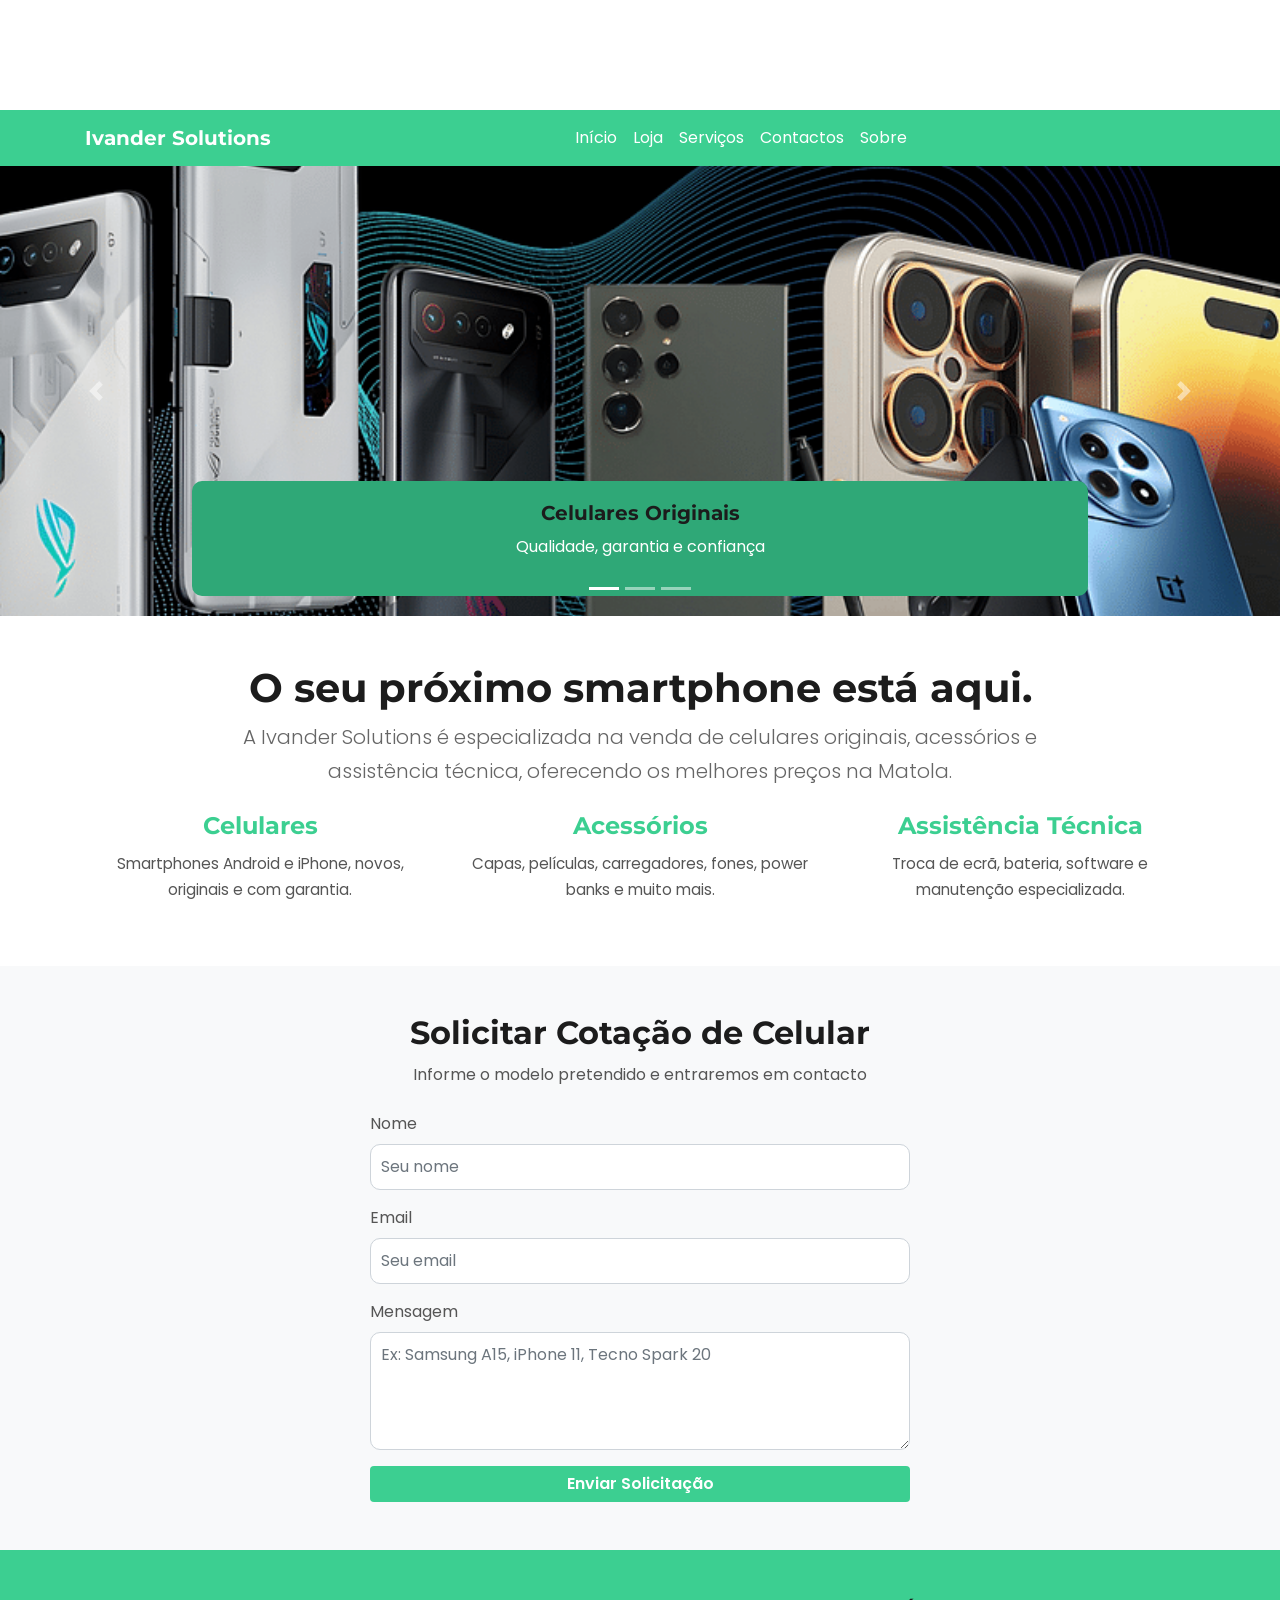
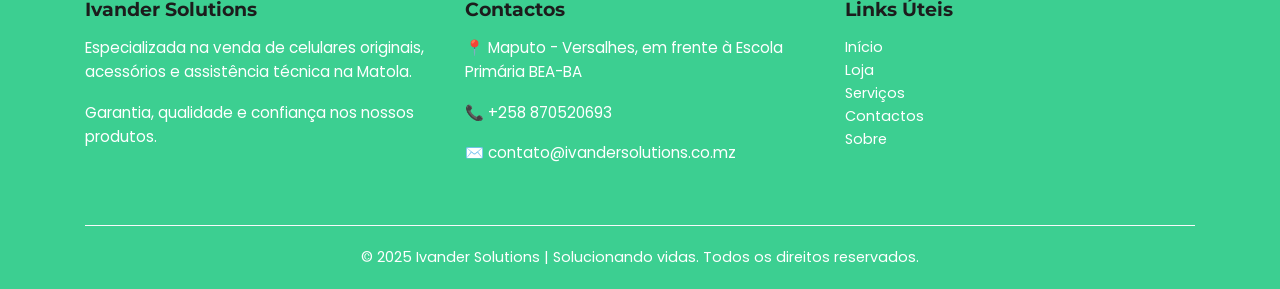
==== index.html @ b2d45173 "Initial commit: add website structure, CSS, and README (project under development) Responsive web pl" ====
<!DOCTYPE html>
<html lang="pt">
<head>
    <meta charset="UTF-8">
    <meta name="viewport" content="width=device-width, initial-scale=1.0">

    <title>Ivander Solutions | Solucionando vidas</title>

    <meta name="description" content="Ivander Solutions - Venda de celulares originais, smartphones, acessórios e assistência técnica especializada na Matola.">

    <link rel="stylesheet" href="https://stackpath.bootstrapcdn.com/bootstrap/4.1.3/css/bootstrap.min.css">

    <link href="https://fonts.googleapis.com/css2?family=Poppins:wght@300;400;500;600;700&family=Montserrat:wght@500;600;700&display=swap" rel="stylesheet">


    <link rel="stylesheet" href="css/Ivander.css">
</head>

<body>

<!-- NAVBAR -->
<nav class="navbar navbar-expand-lg navbar-light bg-white shadow-sm">
    <div class="container">
        <a class="navbar-brand font-weight-bold text-primary" href="Home.html">
            Ivander Solutions
        </a>

        <button class="navbar-toggler" type="button" data-toggle="collapse" data-target="#navbarNav">
            <span class="navbar-toggler-icon"></span>
        </button>

        <div class="collapse navbar-collapse" id="navbarNav">
            <ul class="navbar-nav mx-auto">
                <li class="nav-item active">
                    <a class="nav-link text-primary" href="Home.html">Início</a>
                </li>
                <li class="nav-item">
                    <a class="nav-link text-primary" href="Loja.html">Loja</a>
                </li>
                <li class="nav-item">
                    <a class="nav-link text-primary" href="Servicos.html">Serviços</a>
                </li>
                <li class="nav-item">
                    <a class="nav-link text-primary" href="Contactos.html">Contactos</a>
                </li>
                 <li class="nav-item">
                    <a class="nav-link text-primary" href="Sobre.html">Sobre</a>
                </li>
            </ul>
        </div>
    </div>
</nav>

<!-- CAROUSEL -->
<div id="carouselHome" class="carousel slide" data-ride="carousel">
    <ol class="carousel-indicators">
        <li data-target="#carouselHome" data-slide-to="0" class="active"></li>
        <li data-target="#carouselHome" data-slide-to="1"></li>
        <li data-target="#carouselHome" data-slide-to="2"></li>
    </ol>

    <div class="carousel-inner">

        <div class="carousel-item active">
            <img src="Imagens/carousel/Cell.jpg" class="d-block w-100" alt="Venda de celulares">
            <div class="carousel-caption d-none d-md-block">
                <h5>Celulares Originais</h5>
                <p>Qualidade, garantia e confiança</p>
            </div>
        </div>

        <div class="carousel-item">
            <img src="Imagens/carousel/Assis.jpg" class="d-block w-100" alt="Smartphones modernos">
            <div class="carousel-caption d-none d-md-block">
                <h5>Últimos Lançamentos</h5>
                <p>Samsung, iPhone, Tecno, Infinix e Xiaomi</p>
            </div>
        </div>

        <div class="carousel-item">
            <img src="Imagens/carousel/Last.jpg" class="d-block w-100" alt="Assistência técnica">
            <div class="carousel-caption d-none d-md-block">
                <h5>Assistência Técnica</h5>
                <p>Reparação rápida e garantida</p>
            </div>
        </div>

    </div>

    <a class="carousel-control-prev" href="#carouselHome" data-slide="prev">
        <span class="carousel-control-prev-icon"></span>
    </a>
    <a class="carousel-control-next" href="#carouselHome" data-slide="next">
        <span class="carousel-control-next-icon"></span>
    </a>
</div>

<!-- APRESENTAÇÃO -->
<section class="container my-5">
    <div class="text-center">
        <h1>O seu próximo smartphone está aqui.</h1>
        <p class="lead">
            A Ivander Solutions é especializada na venda de celulares originais,
            acessórios e assistência técnica, oferecendo os melhores preços na Matola.
        </p>
    </div>

    <div class="row text-center mt-4">
        <div class="col-md-4">
            <h4>Celulares</h4>
            <p>
                Smartphones Android e iPhone, novos, originais e com garantia.
            </p>
        </div>

        <div class="col-md-4">
            <h4>Acessórios</h4>
            <p>
                Capas, películas, carregadores, fones, power banks e muito mais.
            </p>
        </div>

        <div class="col-md-4">
            <h4>Assistência Técnica</h4>
            <p>
                Troca de ecrã, bateria, software e manutenção especializada.
            </p>
        </div>
    </div>
</section>

<!-- FORMULÁRIO DE COTAÇÃO -->
<section class="bg-light py-5">
    <div class="container">
        <div class="text-center mb-4">
            <h2>Solicitar Cotação de Celular</h2>
            <p>Informe o modelo pretendido e entraremos em contacto</p>
        </div>

        <div class="row justify-content-center">
            <div class="col-md-6">
                <form>
                    <div class="form-group">
                        <label>Nome</label>
                        <input type="text" class="form-control" placeholder="Seu nome" required>
                    </div>

                    <div class="form-group">
                        <label>Email</label>
                        <input type="email" class="form-control" placeholder="Seu email" required>
                    </div>

                    <div class="form-group">
                        <label>Mensagem</label>
                        <textarea class="form-control" rows="4"
                        placeholder="Ex: Samsung A15, iPhone 11, Tecno Spark 20"
                        required></textarea>
                    </div>

                    <button class="btn btn-primary btn-block">
                        Enviar Solicitação
                    </button>
                </form>
            </div>
        </div>
    </div>
</section>

<!-- FOOTER -->
<footer class="footer bg-verde-principal text-white pt-5">
    <div class="container">
        <div class="row">

            <!-- Sobre a Empresa -->
            <div class="col-md-4 mb-4">
                <h5 class="footer-title">Ivander Solutions</h5>
                <p>Especializada na venda de celulares originais, acessórios e assistência técnica na Matola.</p>
                <p>Garantia, qualidade e confiança nos nossos produtos.</p>
            </div>

            <!-- Contactos -->
            <div class="col-md-4 mb-4">
                <h5 class="footer-title">Contactos</h5>
                <p>📍 Maputo - Versalhes, em frente à Escola Primária BEA-BA</p>
                <p>📞 +258 870520693</p>
                <p>✉️ contato@ivandersolutions.co.mz</p>
            </div>

            <!-- Links Úteis -->
            <div class="col-md-4 mb-4">
                <h5 class="footer-title">Links Úteis</h5>
                <ul class="list-unstyled">
                    <li><a href="index.html">Início</a></li>
                    <li><a href="Loja.html">Loja</a></li>
                    <li><a href="Servicos.html">Serviços</a></li>
                    <li><a href="Contactos.html">Contactos</a></li>
                    <li><a href="Sobre.html">Sobre</a></li>
                </ul>
            </div>

        </div>

        <hr class="border-light">
        <p class="text-center mb-0">&copy; 2025 Ivander Solutions | Solucionando vidas. Todos os direitos reservados.</p>
    </div>
</footer>

<!-- SCRIPTS -->
<script src="https://code.jquery.com/jquery-3.3.1.slim.min.js"></script>
<script src="https://cdnjs.cloudflare.com/ajax/libs/popper.js/1.14.3/umd/popper.min.js"></script>
<script src="https://stackpath.bootstrapcdn.com/bootstrap/4.1.3/js/bootstrap.min.js"></script>

</body>
</html>
---- css/Ivander.css ----
/* =====================================
   VARIÁVEIS DE CORES (IDENTIDADE VISUAL)
===================================== */
:root {
    --verde-principal: #3ccf91;
    --verde-escuro: #2fa877;
    --preto: #1c1c1c;
    --cinza-claro: #f8f9fa;
    --cinza-texto: #555;
}

/* =====================================
   FONTES PADRONIZADAS
===================================== */
body, html, input, textarea, button, select, a, li, p {
    font-family: 'Poppins', sans-serif;
}

h1, h2, h3, h4, h5, h6, .navbar-brand {
    font-family: 'Montserrat', sans-serif;
    font-weight: 700;
}

/* Botões */
button, .btn, .btn-block, .btn-comprar {
    font-family: 'Poppins', sans-serif;
}

/* Links e listas */
a, li {
    font-family: 'Poppins', sans-serif;
}

/* Cards e textos secundários */
.card-title, .card-text, .lead, .preco, .produto-card p {
    font-family: 'Poppins', sans-serif;
}

/* =====================================
   CONFIGURAÇÕES GERAIS
===================================== */
body {
    background-color: #ffffff;
    color: var(--cinza-texto);
    padding-top: 110px; /* Navbar + respiro visual */
}

h1, h2, h3, h4, h5 {
    color: var(--preto);
}

p {
    line-height: 1.7;
}

/* Mobile */
@media (max-width: 768px) {
    body {
        padding-top: 120px;
    }
}

/* =====================================
   NAVBAR – COR VERDE SEM AZUL NO HOVER
===================================== */
.navbar {
    background-color: var(--verde-principal) !important;
}

/* Texto normal */
.navbar .navbar-brand,
.navbar .nav-link {
    color: #ffffff !important;
}

/* Hover, foco e link ativo */
.navbar .nav-link:hover,
.navbar .nav-link:focus,
.navbar .nav-link.active {
    color: var(--verde-escuro) !important;
    background-color: transparent !important;
}

/* Remove underline */
.navbar .nav-link {
    text-decoration: none;
}

/* Botão da navbar */
.navbar .btn {
    background-color: #ffffff;
    color: var(--verde-principal);
    border: none;
}

.navbar .btn:hover {
    background-color: #f1f1f1;
    color: var(--verde-escuro);
}

/* =====================================
   CAROUSEL
===================================== */
.carousel-item {
    height: 450px; /* altura única */
}

.carousel-item img {
    width: 100%;
    height: 100%;
    object-fit: cover;
    object-position: center;
}

.carousel-caption {
    background: #2fa877;
    padding: 20px;
    border-radius: 10px;
    color: #fff;
}

@media (max-width: 768px) {
    .carousel-item {
        height: 280px;
    }
}

/* =====================================
   SEÇÃO APRESENTAÇÃO (HOME)
===================================== */
section.container h1 {
    color: var(--preto);
}

section.container .lead {
    color: #666;
    max-width: 800px;
    margin: auto;
}

/* =====================================
   CARDS / BLOCOS (HOME E LOJA)
===================================== */
.col-md-4 h4 {
    color: var(--verde-principal);
    margin-bottom: 10px;
}

.col-md-4 p {
    font-size: 0.95rem;
}

/* =====================================
   LOJA – IMAGENS DOS PRODUTOS PADRONIZADAS
===================================== */
.produto-card img,
.card-img-top {
    width: 100%;
    height: 240px;
    object-fit: cover;
    object-position: center;
    background-color: #ffffff;
}

@media (max-width: 768px) {
    .produto-card img,
    .card-img-top {
        height: 200px;
    }
}

/* =====================================
   LOJA – PRIORIDADE VISUAL
===================================== */
.produto-card {
    border: none;
    border-radius: 15px;
    box-shadow: 0 6px 20px #2fa877;
    transition: transform 0.3s ease, box-shadow 0.3s ease;
}

.produto-card:hover {
    transform: translateY(-8px);
    box-shadow: 0 10px 25px #2fa877;
}

.produto-card .card-title {
    font-weight: 600;
    color: var(--preto);
}

.produto-card .preco {
    color: var(--verde-principal);
    font-size: 1.2rem;
    font-weight: 700;
}

/* BOTÃO COMPRAR */
.btn-comprar {
    background-color: var(--verde-principal);
    color: #fff;
    border-radius: 30px;
    padding: 8px 20px;
    border: none;
    font-weight: 600;
}

.btn-comprar:hover {
    background-color: var(--verde-escuro);
}

/* =====================================
   FORMULÁRIOS
===================================== */
.form-control {
    border-radius: 10px;
    padding: 10px;
}

.form-control:focus {
    border-color: var(--verde-principal);
    box-shadow: 0 0 0 0.1rem rgba(60,207,145,0.25);
}

button.btn-block {
    background-color: var(--verde-principal);
    border: none;
    font-weight: 600;
}

button.btn-block:hover {
    background-color: var(--verde-escuro);
}

/* =====================================
   FOOTER
===================================== */
.footer {
    background-color: var(--verde-principal);
    color: #fff;
    font-size: 0.9rem;
    padding: 40px 20px 20px 20px;
}

.footer .footer-title {
    font-weight: 700;
    font-size: 1.2rem;
    margin-bottom: 15px;
}

.footer a {
    color: #fff;
    text-decoration: none;
    transition: color 0.3s ease;
}

.footer a:hover {
    color: var(--verde-escuro);
}

.footer hr {
    border-top: 1px solid rgba(255,255,255,0.3);
    margin: 20px 0;
}

.footer p, .footer li {
    line-height: 1.6;
}

/* =====================================
   WHATSAPP BOTÃO FLUTUANTE
===================================== */
.whatsapp-float {
    position: fixed;
    bottom: 20px;
    right: 20px;
    background-color: #25d366;
    color: #fff;
    width: 60px;
    height: 60px;
    border-radius: 50%;
    font-size: 30px;
    display: flex;
    align-items: center;
    justify-content: center;
    z-index: 999;
    box-shadow: 0 4px 15px rgba(0,0,0,0.3);
    transition: transform 0.3s ease;
}

.whatsapp-float:hover {
    transform: scale(1.1);
}

/* =====================================
   SERVIÇOS – SEÇÃO PRINCIPAL
===================================== */
.servicos-header {
    background-color: var(--cinza-claro);
    padding: 60px 20px;
    text-align: center;
}

.servicos-header h1 {
    color: var(--preto);
    margin-bottom: 15px;
}

.servicos-header .lead {
    color: var(--cinza-texto);
    max-width: 850px;
    margin: auto;
}

/* =====================================
   SERVIÇOS – CARDS
===================================== */
.servico-card {
    border: none;
    border-radius: 15px;
    background-color: #ffffff;
    box-shadow: 0 6px 18px rgba(47,168,119,0.25);
    transition: transform 0.3s ease, box-shadow 0.3s ease;
    height: 100%;
}

.servico-card:hover {
    transform: translateY(-8px);
    box-shadow: 0 12px 28px rgba(47,168,119,0.35);
}

.servico-card .card-body {
    padding: 30px 20px;
    text-align: center;
}

.servico-card .card-title {
    font-size: 1.1rem;
    margin-bottom: 12px;
    color: var(--preto);
}

.servico-card .card-text {
    font-size: 0.95rem;
    color: var(--cinza-texto);
    margin-bottom: 20px;
    line-height: 1.6;
}

/* Ícone opcional */
.servico-icon {
    width: 70px;
    height: 70px;
    margin: 0 auto 20px auto;
    background-color: var(--verde-principal);
    color: #ffffff;
    border-radius: 50%;
    display: flex;
    align-items: center;
    justify-content: center;
    font-size: 28px;
}

/* Botão WhatsApp */
.servico-card .btn-comprar {
    width: 100%;
    font-size: 0.95rem;
    padding: 10px 15px;
}

@media (max-width: 768px) {
    .servicos-header {
        padding: 40px 15px;
    }

    .servico-card .card-body {
        padding: 25px 15px;
    }
}
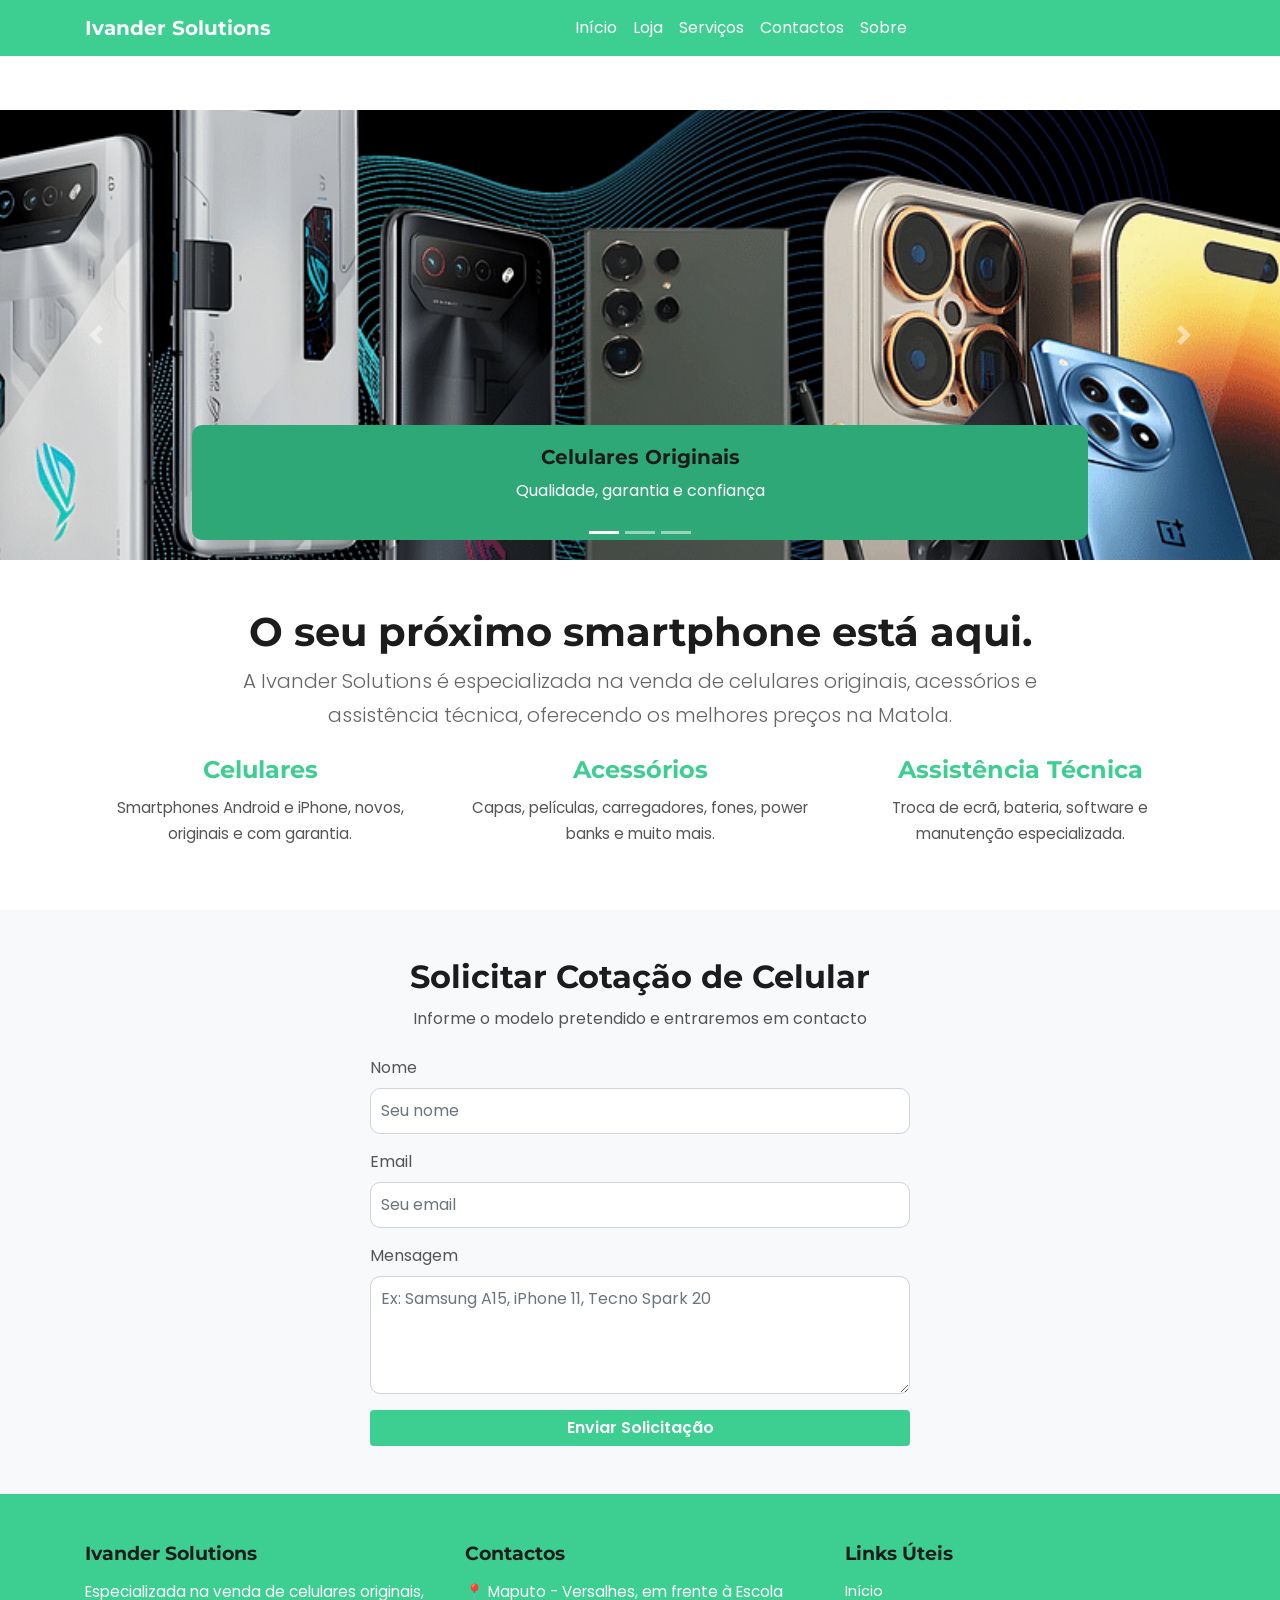
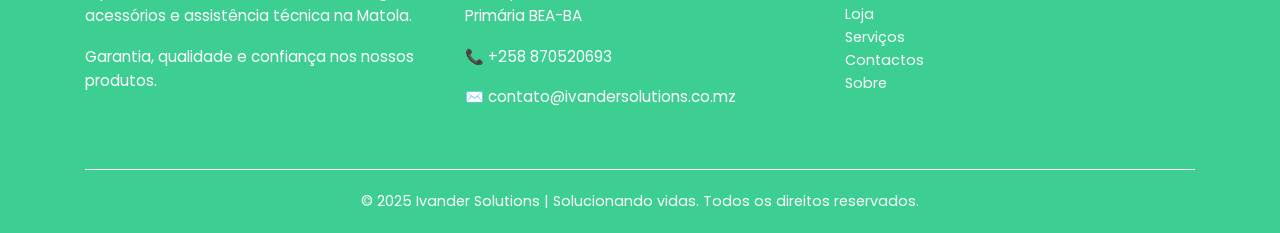
==== commit 9f2e4db7: "Modify navbar for fixed positioning and active link Updated the navbar to be fixed-top and adjusted " ====
--- a/index.html
+++ b/index.html
@@ -19,11 +19,9 @@
 <body>
 
 <!-- NAVBAR -->
-<nav class="navbar navbar-expand-lg navbar-light bg-white shadow-sm">
+<nav class="navbar navbar-expand-lg fixed-top navbar-light bg-white shadow-sm">
     <div class="container">
-        <a class="navbar-brand font-weight-bold text-primary" href="Home.html">
-            Ivander Solutions
-        </a>
+        <a class="navbar-brand" href="index.html">Ivander Solutions</a>
 
         <button class="navbar-toggler" type="button" data-toggle="collapse" data-target="#navbarNav">
             <span class="navbar-toggler-icon"></span>
@@ -31,21 +29,11 @@
 
         <div class="collapse navbar-collapse" id="navbarNav">
             <ul class="navbar-nav mx-auto">
-                <li class="nav-item active">
-                    <a class="nav-link text-primary" href="Home.html">Início</a>
-                </li>
-                <li class="nav-item">
-                    <a class="nav-link text-primary" href="Loja.html">Loja</a>
-                </li>
-                <li class="nav-item">
-                    <a class="nav-link text-primary" href="Servicos.html">Serviços</a>
-                </li>
-                <li class="nav-item">
-                    <a class="nav-link text-primary" href="Contactos.html">Contactos</a>
-                </li>
-                 <li class="nav-item">
-                    <a class="nav-link text-primary" href="Sobre.html">Sobre</a>
-                </li>
+                <li class="nav-item"><a class="nav-link" href="index.html">Início</a></li>
+                <li class="nav-item"><a class="nav-link" href="Loja.html">Loja</a></li>
+                <li class="nav-item active"><a class="nav-link" href="Servicos.html">Serviços</a></li>
+                <li class="nav-item"><a class="nav-link" href="Contacto.html">Contactos</a></li>
+                <li class="nav-item"><a class="nav-link" href="sobre.html">Sobre</a></li>
             </ul>
         </div>
     </div>
@@ -193,8 +181,8 @@
                     <li><a href="index.html">Início</a></li>
                     <li><a href="Loja.html">Loja</a></li>
                     <li><a href="Servicos.html">Serviços</a></li>
-                    <li><a href="Contactos.html">Contactos</a></li>
-                    <li><a href="Sobre.html">Sobre</a></li>
+                    <li><a href="Contacto.html">Contactos</a></li>
+                    <li><a href="sobre.html">Sobre</a></li>
                 </ul>
             </div>
 
@@ -212,3 +200,8 @@
 
 </body>
 </html>
+
+
+
+
+
--- a/css/Ivander.css
+++ b/css/Ivander.css
@@ -377,3 +377,306 @@
         padding: 25px 15px;
     }
 }
+/* =====================================
+   PAGE CONTACTOS
+===================================== */
+.page-contactos {
+    padding-top: 90px; /* Igual ao home e loja */
+}
+
+.contactos-header {
+    background-color: var(--cinza-claro);
+    padding: 60px 20px;
+    text-align: center;
+}
+
+.contactos-header h1 {
+    color: var(--preto);
+    margin-bottom: 15px;
+}
+
+.contactos-header .lead {
+    color: var(--cinza-texto);
+    max-width: 850px;
+    margin: auto;
+}
+
+@media (max-width: 768px) {
+    .contactos-header {
+        padding: 40px 15px;
+    }
+}
+
+/* ==========================
+   LOJA - CARDS DE PRODUTOS
+   ========================== */
+.loja-card {
+    border: none;
+    border-radius: 10px;
+    transition: transform 0.3s, box-shadow 0.3s;
+    margin-bottom: 2rem;
+}
+
+.loja-card:hover {
+    transform: translateY(-5px);
+    box-shadow: 0 8px 20px rgba(0,0,0,0.15);
+}
+
+.loja-card img {
+    border-top-left-radius: 10px;
+    border-top-right-radius: 10px;
+    width: 100%;
+    height: 200px;
+    object-fit: cover;
+}
+
+/* ==========================
+   CARDS BODY
+   ========================== */
+.loja-card .card-body {
+    text-align: center;
+}
+
+.loja-card .card-title {
+    font-weight: 600;
+    margin-bottom: 0.5rem;
+}
+
+.loja-card .card-text {
+    color: var(--cinza-texto);
+    font-size: 0.95rem;
+}
+
+.loja-card .card-price {
+    font-weight: 700;
+    color: var(--verde-principal);
+    margin-bottom: 0.8rem;
+}
+
+/* ==========================
+   BOTÕES DA LOJA
+   ========================== */
+.loja-card .btn {
+    font-weight: 500;
+    transition: 0.3s;
+}
+
+.loja-card .btn-success {
+    background-color: var(--verde-principal);
+    border-color: var(--verde-principal);
+}
+
+.loja-card .btn-success:hover {
+    background-color: var(--verde-escuro);
+    border-color: var(--verde-escuro);
+}
+
+/* ==========================
+   FILTRO DE MARCAS
+   ========================== */
+#brand-filters {
+    text-align: center;
+    margin-bottom: 2rem;
+}
+
+#brand-filters button {
+    background-color: #fff;
+    color: var(--verde-principal);
+    border: 1px solid var(--verde-principal);
+    border-radius: 5px;
+    margin: 0 5px 10px 5px;
+    padding: 0.4rem 0.8rem;
+    font-weight: 500;
+    cursor: pointer;
+    transition: 0.3s;
+}
+
+#brand-filters button:hover,
+#brand-filters button.active {
+    background-color: var(--verde-principal);
+    color: #fff;
+}
+
+/* ==========================
+   ABAS DE GERAÇÃO DE IPHONE
+   ========================== */
+#iphone-tabs {
+    text-align: center;
+    margin-bottom: 2rem;
+}
+
+#iphone-tabs button {
+    background-color: #fff;
+    color: var(--verde-principal);
+    border: 1px solid var(--verde-principal);
+    border-radius: 5px;
+    margin: 0 5px 10px 5px;
+    padding: 0.4rem 0.8rem;
+    font-weight: 500;
+    cursor: pointer;
+    transition: 0.3s;
+}
+
+#iphone-tabs button:hover,
+#iphone-tabs button.active {
+    background-color: var(--verde-principal);
+    color: #fff;
+}
+
+/* ==========================
+   RESPONSIVIDADE
+   ========================== */
+@media (max-width: 768px) {
+    .loja-card img {
+        height: 180px;
+    }
+
+    #brand-filters button,
+    #iphone-tabs button {
+        font-size: 0.85rem;
+        padding: 0.3rem 0.6rem;
+    }
+}
+/* =====================================
+   PAGE SOBRE
+===================================== */
+.page-sobre {
+    padding-top: 90px; /* alinhado com home, loja e contactos */
+}
+
+/* =====================================
+   HEADER / INTRODUÇÃO
+===================================== */
+.sobre-header {
+    background-color: var(--cinza-claro);
+    padding: 70px 20px;
+    text-align: center;
+}
+
+.sobre-header h1 {
+    color: var(--preto);
+    margin-bottom: 15px;
+}
+
+.sobre-header .lead {
+    color: var(--cinza-texto);
+    max-width: 850px;
+    margin: auto;
+}
+
+/* Mobile */
+@media (max-width: 768px) {
+    .sobre-header {
+        padding: 45px 15px;
+    }
+}
+
+/* =====================================
+   CONTEÚDO PRINCIPAL
+===================================== */
+.sobre-conteudo {
+    padding: 70px 15px;
+}
+
+.sobre-conteudo h2 {
+    color: var(--preto);
+    margin-bottom: 20px;
+}
+
+.sobre-conteudo p {
+    color: var(--cinza-texto);
+    line-height: 1.8;
+    font-size: 1rem;
+}
+
+/* =====================================
+   BLOCO MISSÃO, VISÃO, VALORES
+===================================== */
+.sobre-card {
+    border: none;
+    border-radius: 15px;
+    background-color: #ffffff;
+    box-shadow: 0 6px 20px rgba(47,168,119,0.25);
+    padding: 35px 25px;
+    text-align: center;
+    height: 100%;
+    transition: transform 0.3s ease, box-shadow 0.3s ease;
+}
+
+.sobre-card:hover {
+    transform: translateY(-8px);
+    box-shadow: 0 12px 28px rgba(47,168,119,0.35);
+}
+
+.sobre-card h4 {
+    color: var(--verde-principal);
+    margin-bottom: 15px;
+}
+
+.sobre-card p {
+    color: var(--cinza-texto);
+    font-size: 0.95rem;
+    line-height: 1.7;
+}
+
+/* Ícones opcionais */
+.sobre-icon {
+    width: 70px;
+    height: 70px;
+    margin: 0 auto 20px auto;
+    background-color: var(--verde-principal);
+    color: #ffffff;
+    border-radius: 50%;
+    display: flex;
+    align-items: center;
+    justify-content: center;
+    font-size: 28px;
+}
+
+/* =====================================
+   SECÇÃO DIFERENCIAIS
+===================================== */
+.sobre-diferenciais {
+    background-color: var(--cinza-claro);
+    padding: 70px 15px;
+}
+
+.sobre-diferenciais h2 {
+    text-align: center;
+    margin-bottom: 40px;
+}
+
+.sobre-diferenciais ul {
+    max-width: 800px;
+    margin: auto;
+    list-style: none;
+    padding: 0;
+}
+
+.sobre-diferenciais li {
+    background: #ffffff;
+    padding: 15px 20px;
+    margin-bottom: 15px;
+    border-left: 5px solid var(--verde-principal);
+    border-radius: 8px;
+    box-shadow: 0 4px 15px rgba(0,0,0,0.08);
+    color: var(--cinza-texto);
+}
+
+/* =====================================
+   CALL TO ACTION
+===================================== */
+.sobre-cta {
+    text-align: center;
+    padding: 60px 15px;
+}
+
+.sobre-cta h3 {
+    margin-bottom: 20px;
+    color: var(--preto);
+}
+
+.sobre-cta .btn-comprar {
+    font-size: 1rem;
+    padding: 12px 30px;
+}
